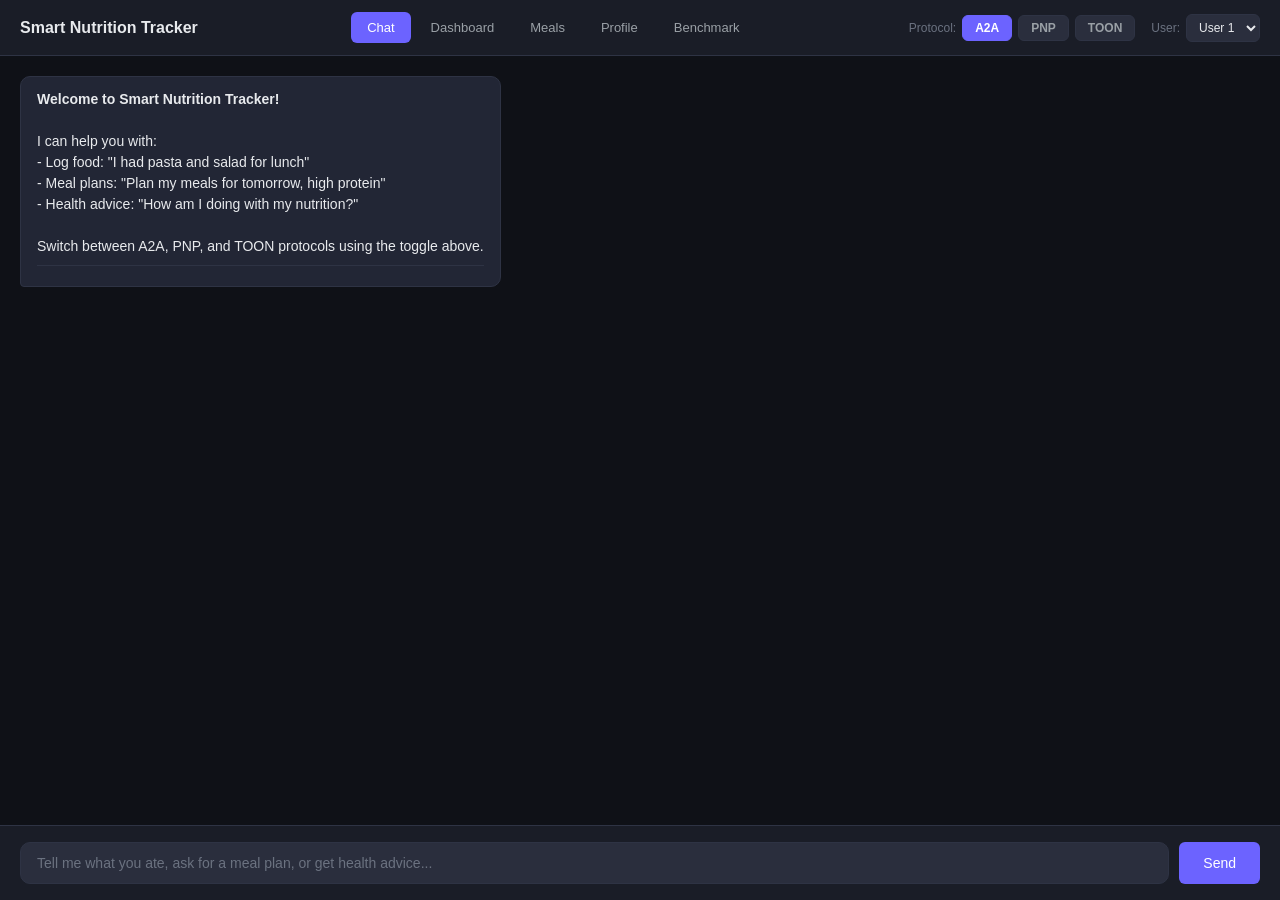
==== static/index.html @ 0459b923 "Initial commit: my_product project Multi-agent food logging and health advisory system with A2A prot" ====
<!DOCTYPE html>
<html lang="en">
<head>
    <meta charset="UTF-8">
    <meta name="viewport" content="width=device-width, initial-scale=1.0">
    <title>Smart Nutrition Tracker</title>
    <link rel="stylesheet" href="/static/style.css">
</head>
<body>
    <header class="app-header">
        <div class="header-left">
            <h1 class="app-title">Smart Nutrition Tracker</h1>
        </div>
        <div class="header-center">
            <nav class="main-nav">
                <button class="nav-btn active" data-page="chat">Chat</button>
                <button class="nav-btn" data-page="dashboard">Dashboard</button>
                <button class="nav-btn" data-page="meals">Meals</button>
                <button class="nav-btn" data-page="profile">Profile</button>
                <button class="nav-btn" data-page="benchmark">Benchmark</button>
            </nav>
        </div>
        <div class="header-right">
            <div class="protocol-toggle">
                <span class="toggle-label">Protocol:</span>
                <button class="toggle-btn active" data-protocol="a2a">A2A</button>
                <button class="toggle-btn" data-protocol="pnp">PNP</button>
                <button class="toggle-btn" data-protocol="toon">TOON</button>
            </div>
            <div class="user-selector">
                <label>User:</label>
                <select id="user-select">
                    <option value="1">User 1</option>
                </select>
            </div>
        </div>
    </header>

    <main class="app-main">

        <!-- CHAT -->
        <section id="page-chat" class="page active">
            <div class="chat-container">
                <div class="chat-messages" id="chat-messages"></div>
                <div class="chat-input-area">
                    <input type="text" id="chat-input" placeholder="Tell me what you ate, ask for a meal plan, or get health advice..." autocomplete="off">
                    <button id="chat-send" class="btn-primary">Send</button>
                </div>
            </div>
        </section>

        <!-- DASHBOARD -->
        <section id="page-dashboard" class="page">
            <div class="dashboard-grid">
                <div class="card">
                    <h2>Agent Status</h2>
                    <div id="agent-status-list"></div>
                </div>
                <div class="card">
                    <h2>Today's Nutrition</h2>
                    <div id="nutrition-bars"></div>
                </div>
                <div class="card">
                    <h2>Recent Meals</h2>
                    <div id="recent-meals-list"></div>
                </div>
                <div class="card">
                    <h2>System Metrics</h2>
                    <div id="system-metrics"></div>
                </div>
                <div class="card card-full-width">
                    <h2>Agent Communication</h2>
                    <div class="trace-controls">
                        <button id="traces-refresh" class="btn-secondary">Refresh Traces</button>
                        <span class="trace-hint">Click a trace to see the agent communication flow</span>
                    </div>
                    <div id="trace-list"></div>
                    <div id="trace-flow" style="display:none"></div>
                </div>
            </div>
        </section>

        <!-- MEAL HISTORY -->
        <section id="page-meals" class="page">
            <div class="meals-controls">
                <select id="meal-type-filter">
                    <option value="">All Types</option>
                    <option value="breakfast">Breakfast</option>
                    <option value="lunch">Lunch</option>
                    <option value="dinner">Dinner</option>
                    <option value="snack">Snack</option>
                </select>
                <button id="meals-refresh" class="btn-secondary">Refresh</button>
            </div>
            <div id="meal-edit-form" class="card meal-edit-card" style="display:none">
                <h2 id="meal-edit-title">Edit Meal</h2>
                <form id="meal-edit" class="meal-edit-grid">
                    <input type="hidden" name="meal_id" value="">
                    <div class="form-row"><label>Food Name</label><input name="food_name" type="text" required></div>
                    <div class="form-row">
                        <label>Meal Type</label>
                        <select name="meal_type">
                            <option value="breakfast">Breakfast</option>
                            <option value="lunch">Lunch</option>
                            <option value="dinner">Dinner</option>
                            <option value="snack">Snack</option>
                        </select>
                    </div>
                    <div class="form-row"><label>Calories</label><input name="calories" type="number" step="0.1"></div>
                    <div class="form-row"><label>Protein (g)</label><input name="protein_g" type="number" step="0.1"></div>
                    <div class="form-row"><label>Carbs (g)</label><input name="carbs_g" type="number" step="0.1"></div>
                    <div class="form-row"><label>Fat (g)</label><input name="fat_g" type="number" step="0.1"></div>
                    <div class="form-buttons">
                        <button type="submit" class="btn-primary">Save</button>
                        <button type="button" class="btn-secondary" id="meal-edit-cancel">Cancel</button>
                    </div>
                </form>
            </div>
            <div class="table-container">
                <table id="meals-table">
                    <thead>
                        <tr>
                            <th data-sort="meal_date">Date</th>
                            <th data-sort="meal_type">Type</th>
                            <th data-sort="food_name">Food</th>
                            <th data-sort="calories">Calories</th>
                            <th data-sort="protein_g">Protein (g)</th>
                            <th data-sort="carbs_g">Carbs (g)</th>
                            <th data-sort="fat_g">Fat (g)</th>
                            <th>Actions</th>
                        </tr>
                    </thead>
                    <tbody id="meals-tbody"></tbody>
                </table>
            </div>
        </section>

        <!-- PROFILE -->
        <section id="page-profile" class="page">
            <div class="profile-grid">
                <div class="card">
                    <h2>All Users</h2>
                    <div id="users-list"><p class="empty-state">Loading...</p></div>
                </div>
                <div class="card">
                    <h2 id="profile-form-title">Create New User</h2>
                    <form id="profile-form">
                        <input type="hidden" name="edit_user_id" value="">
                        <div class="form-row"><label>Username</label><input name="username" type="text" required></div>
                        <div class="form-row"><label>Age</label><input name="age" type="number" min="1" max="120"></div>
                        <div class="form-row"><label>Weight (kg)</label><input name="weight_kg" type="number" step="0.1"></div>
                        <div class="form-row"><label>Height (cm)</label><input name="height_cm" type="number" step="0.1"></div>
                        <div class="form-row">
                            <label>Gender</label>
                            <select name="gender">
                                <option value="">--</option>
                                <option value="male">Male</option>
                                <option value="female">Female</option>
                                <option value="other">Other</option>
                            </select>
                        </div>
                        <div class="form-row">
                            <label>Activity Level</label>
                            <select name="activity_level">
                                <option value="sedentary">Sedentary</option>
                                <option value="light">Light</option>
                                <option value="moderate" selected>Moderate</option>
                                <option value="active">Active</option>
                                <option value="very_active">Very Active</option>
                            </select>
                        </div>
                        <div class="form-row">
                            <label>Goal</label>
                            <select name="goal">
                                <option value="lose_weight">Lose Weight</option>
                                <option value="maintain" selected>Maintain</option>
                                <option value="gain_muscle">Gain Muscle</option>
                            </select>
                        </div>
                        <div class="form-row"><label>Daily Calorie Target</label><input name="daily_cal_target" type="number" value="2000"></div>
                        <div class="form-row"><label>Dietary Preferences (comma-separated)</label><input name="dietary_prefs" type="text" placeholder="vegetarian, keto..."></div>
                        <div class="form-row"><label>Allergies (comma-separated)</label><input name="allergies" type="text" placeholder="nuts, dairy..."></div>
                        <div class="form-buttons">
                            <button type="submit" class="btn-primary" id="profile-submit-btn">Create User</button>
                            <button type="button" class="btn-secondary" id="profile-cancel-btn" style="display:none">Cancel</button>
                        </div>
                        <div id="profile-form-msg"></div>
                    </form>
                </div>
            </div>
        </section>

        <!-- BENCHMARK -->
        <section id="page-benchmark" class="page">
            <div class="benchmark-controls">
                <button id="benchmark-load" class="btn-primary">Load Benchmark Results</button>
                <span style="font-size:12px;color:var(--text-muted);margin-left:12px;">Run <code>python benchmark.py --export</code> first to generate results</span>
            </div>
            <div id="benchmark-results"></div>
        </section>

    </main>

    <script src="/static/app.js"></script>
</body>
</html>
---- static/style.css ----
/* ============================================================
   Smart Nutrition Tracker — Web Interface Styles
   Dark theme, modern design, no external frameworks
   ============================================================ */

:root {
    --bg-primary: #0f1117;
    --bg-secondary: #1a1d27;
    --bg-card: #222635;
    --bg-input: #2a2e3d;
    --bg-hover: #2e3344;
    --text-primary: #e8eaed;
    --text-secondary: #9aa0a6;
    --text-muted: #6b7280;
    --accent: #6c63ff;
    --accent-hover: #7b73ff;
    --accent-glow: rgba(108, 99, 255, 0.25);
    --success: #34d399;
    --warning: #fbbf24;
    --danger: #f87171;
    --info: #60a5fa;
    --border: #2e3344;
    --font: -apple-system, BlinkMacSystemFont, 'Segoe UI', Roboto, sans-serif;
    --font-mono: 'Consolas', 'SF Mono', 'Fira Code', monospace;
    --radius: 10px;
    --radius-sm: 6px;
    --header-h: 56px;
}

* { margin: 0; padding: 0; box-sizing: border-box; }

body {
    font-family: var(--font);
    font-size: 14px;
    background: var(--bg-primary);
    color: var(--text-primary);
    height: 100vh;
    overflow: hidden;
}

/* ---- HEADER ---- */
.app-header {
    height: var(--header-h);
    background: var(--bg-secondary);
    border-bottom: 1px solid var(--border);
    display: flex;
    align-items: center;
    justify-content: space-between;
    padding: 0 20px;
    gap: 16px;
}

.app-title {
    font-size: 16px;
    font-weight: 600;
    white-space: nowrap;
    color: var(--text-primary);
}

.main-nav { display: flex; gap: 4px; }

.nav-btn {
    background: transparent;
    color: var(--text-secondary);
    border: none;
    padding: 8px 16px;
    border-radius: var(--radius-sm);
    cursor: pointer;
    font-size: 13px;
    font-weight: 500;
    transition: all 0.15s;
}
.nav-btn:hover { background: var(--bg-hover); color: var(--text-primary); }
.nav-btn.active { background: var(--accent); color: #fff; }

.header-right { display: flex; align-items: center; gap: 16px; }

.protocol-toggle { display: flex; align-items: center; gap: 6px; }
.toggle-label { font-size: 12px; color: var(--text-muted); }
.toggle-btn {
    background: var(--bg-input);
    color: var(--text-secondary);
    border: 1px solid var(--border);
    padding: 5px 12px;
    border-radius: var(--radius-sm);
    cursor: pointer;
    font-size: 12px;
    font-weight: 600;
    transition: all 0.15s;
}
.toggle-btn:hover { border-color: var(--accent); }
.toggle-btn.active { background: var(--accent); color: #fff; border-color: var(--accent); }

.user-selector { display: flex; align-items: center; gap: 6px; font-size: 12px; color: var(--text-muted); }
.user-selector select {
    background: var(--bg-input);
    color: var(--text-primary);
    border: 1px solid var(--border);
    padding: 5px 8px;
    border-radius: var(--radius-sm);
    font-size: 12px;
}

/* ---- MAIN ---- */
.app-main {
    height: calc(100vh - var(--header-h));
    overflow-y: auto;
}

.page { display: none; height: 100%; }
.page.active { display: flex; flex-direction: column; }

/* ---- CHAT PAGE ---- */
.chat-container { display: flex; flex-direction: column; height: 100%; }

.chat-messages {
    flex: 1;
    overflow-y: auto;
    padding: 20px;
    display: flex;
    flex-direction: column;
    gap: 12px;
}

.chat-bubble { max-width: 75%; padding: 12px 16px; border-radius: var(--radius); line-height: 1.5; }
.chat-user {
    align-self: flex-end;
    background: var(--accent);
    color: #fff;
    border-bottom-right-radius: 4px;
}
.chat-agent {
    align-self: flex-start;
    background: var(--bg-card);
    border: 1px solid var(--border);
    border-bottom-left-radius: 4px;
}
.chat-agent.error { border-color: var(--danger); }

.bubble-content { word-wrap: break-word; white-space: pre-wrap; }
.bubble-content strong { font-weight: 600; }

.bubble-footer {
    margin-top: 8px;
    padding-top: 8px;
    border-top: 1px solid var(--border);
    font-size: 11px;
    color: var(--text-muted);
    display: flex;
    gap: 12px;
    flex-wrap: wrap;
}
.bubble-footer .tag {
    background: var(--bg-input);
    padding: 2px 8px;
    border-radius: 4px;
    font-family: var(--font-mono);
}

.typing-indicator {
    align-self: flex-start;
    padding: 12px 16px;
    background: var(--bg-card);
    border: 1px solid var(--border);
    border-radius: var(--radius);
    font-size: 13px;
    color: var(--text-muted);
}
.typing-indicator span { animation: blink 1.4s infinite; }
.typing-indicator span:nth-child(2) { animation-delay: 0.2s; }
.typing-indicator span:nth-child(3) { animation-delay: 0.4s; }
@keyframes blink { 0%, 80%, 100% { opacity: 0.2; } 40% { opacity: 1; } }

.chat-input-area {
    padding: 16px 20px;
    background: var(--bg-secondary);
    border-top: 1px solid var(--border);
    display: flex;
    gap: 10px;
}

#chat-input {
    flex: 1;
    background: var(--bg-input);
    color: var(--text-primary);
    border: 1px solid var(--border);
    padding: 12px 16px;
    border-radius: var(--radius);
    font-size: 14px;
    outline: none;
    transition: border-color 0.15s;
}
#chat-input:focus { border-color: var(--accent); }
#chat-input::placeholder { color: var(--text-muted); }

/* ---- BUTTONS ---- */
.btn-primary {
    background: var(--accent);
    color: #fff;
    border: none;
    padding: 10px 24px;
    border-radius: var(--radius-sm);
    cursor: pointer;
    font-size: 14px;
    font-weight: 500;
    transition: background 0.15s;
}
.btn-primary:hover { background: var(--accent-hover); }
.btn-primary:disabled { opacity: 0.5; cursor: not-allowed; }

.btn-secondary {
    background: var(--bg-input);
    color: var(--text-primary);
    border: 1px solid var(--border);
    padding: 8px 16px;
    border-radius: var(--radius-sm);
    cursor: pointer;
    font-size: 13px;
    transition: all 0.15s;
}
.btn-secondary:hover { border-color: var(--accent); }

/* ---- DASHBOARD ---- */
#page-dashboard { overflow-y: auto; padding: 20px; }

.dashboard-grid {
    display: grid;
    grid-template-columns: repeat(auto-fit, minmax(340px, 1fr));
    gap: 16px;
}

.card {
    background: var(--bg-card);
    border: 1px solid var(--border);
    border-radius: var(--radius);
    padding: 20px;
}
.card h2 {
    font-size: 14px;
    font-weight: 600;
    color: var(--text-secondary);
    text-transform: uppercase;
    letter-spacing: 0.5px;
    margin-bottom: 16px;
}

/* Agent status */
.agent-row {
    display: flex;
    align-items: center;
    gap: 10px;
    padding: 8px 0;
    border-bottom: 1px solid var(--border);
}
.agent-row:last-child { border-bottom: none; }

.status-dot {
    width: 8px;
    height: 8px;
    border-radius: 50%;
    flex-shrink: 0;
}
.status-dot.online { background: var(--success); box-shadow: 0 0 6px var(--success); }
.status-dot.offline { background: var(--danger); }

.agent-name { font-weight: 500; flex: 1; }
.agent-reg-badge {
    font-size: 10px;
    padding: 1px 6px;
    border-radius: 3px;
    font-family: var(--font-mono);
    margin-right: 8px;
}
.agent-reg-badge.static { background: rgba(107, 114, 128, 0.2); color: var(--text-muted); }
.agent-reg-badge.dynamic { background: rgba(52, 211, 153, 0.2); color: var(--success); }
.agent-caps {
    font-size: 11px;
    color: var(--text-muted);
    padding: 2px 0 6px 18px;
    border-bottom: 1px solid var(--border);
}
.agent-status-text { font-size: 12px; color: var(--text-muted); }

/* Nutrition bars */
.nutrient-bar {
    margin-bottom: 14px;
}
.nutrient-bar:last-child { margin-bottom: 0; }
.nutrient-header {
    display: flex;
    justify-content: space-between;
    margin-bottom: 6px;
    font-size: 13px;
}
.nutrient-label { color: var(--text-secondary); }
.nutrient-value { color: var(--text-primary); font-weight: 500; font-family: var(--font-mono); }
.nutrient-track {
    height: 8px;
    background: var(--bg-input);
    border-radius: 4px;
    overflow: hidden;
}
.nutrient-fill {
    height: 100%;
    border-radius: 4px;
    transition: width 0.6s ease;
}

/* Recent meals */
.meal-item {
    display: flex;
    justify-content: space-between;
    align-items: center;
    padding: 8px 0;
    border-bottom: 1px solid var(--border);
    font-size: 13px;
}
.meal-item:last-child { border-bottom: none; }
.meal-name { flex: 1; }
.meal-type-badge {
    font-size: 11px;
    padding: 2px 8px;
    border-radius: 4px;
    background: var(--bg-input);
    color: var(--text-muted);
    margin-right: 12px;
}
.meal-cal { font-family: var(--font-mono); color: var(--text-secondary); font-size: 12px; }

/* Metrics */
.metric-row {
    display: flex;
    justify-content: space-between;
    padding: 8px 0;
    border-bottom: 1px solid var(--border);
    font-size: 13px;
}
.metric-row:last-child { border-bottom: none; }
.metric-value { font-family: var(--font-mono); color: var(--accent); }

/* ---- MEAL HISTORY ---- */
#page-meals { overflow-y: auto; padding: 20px; }

.meals-controls {
    display: flex;
    gap: 10px;
    margin-bottom: 16px;
    align-items: center;
}
.meals-controls select {
    background: var(--bg-input);
    color: var(--text-primary);
    border: 1px solid var(--border);
    padding: 8px 12px;
    border-radius: var(--radius-sm);
    font-size: 13px;
}

.table-container { overflow-x: auto; }

table {
    width: 100%;
    border-collapse: collapse;
    font-size: 13px;
}
thead th {
    background: var(--bg-secondary);
    color: var(--text-secondary);
    font-weight: 600;
    text-transform: uppercase;
    font-size: 11px;
    letter-spacing: 0.5px;
    padding: 12px 14px;
    text-align: left;
    cursor: pointer;
    border-bottom: 2px solid var(--border);
    user-select: none;
    white-space: nowrap;
}
thead th:hover { color: var(--accent); }
thead th.sorted { color: var(--accent); }

tbody tr {
    border-bottom: 1px solid var(--border);
    transition: background 0.1s;
}
tbody tr:hover { background: var(--bg-hover); }
tbody td {
    padding: 10px 14px;
    white-space: nowrap;
}
td.num { font-family: var(--font-mono); text-align: right; }

.empty-state {
    text-align: center;
    padding: 40px;
    color: var(--text-muted);
}

/* ---- PROFILE ---- */
#page-profile { overflow-y: auto; padding: 20px; }

.profile-grid {
    display: grid;
    grid-template-columns: repeat(auto-fit, minmax(380px, 1fr));
    gap: 16px;
}

.profile-field {
    display: flex;
    justify-content: space-between;
    padding: 8px 0;
    border-bottom: 1px solid var(--border);
    font-size: 13px;
}
.profile-field:last-child { border-bottom: none; }
.profile-field-label { color: var(--text-muted); }
.profile-field-value { font-weight: 500; }

.form-row {
    margin-bottom: 14px;
}
.form-row label {
    display: block;
    font-size: 12px;
    color: var(--text-muted);
    margin-bottom: 4px;
}
.form-row input,
.form-row select {
    width: 100%;
    background: var(--bg-input);
    color: var(--text-primary);
    border: 1px solid var(--border);
    padding: 10px 12px;
    border-radius: var(--radius-sm);
    font-size: 13px;
    outline: none;
    transition: border-color 0.15s;
}
.form-row input:focus,
.form-row select:focus { border-color: var(--accent); }

.form-message {
    margin-top: 12px;
    padding: 10px 14px;
    border-radius: var(--radius-sm);
    font-size: 13px;
}
.form-message.success { background: rgba(52, 211, 153, 0.15); color: var(--success); }
.form-message.error { background: rgba(248, 113, 113, 0.15); color: var(--danger); }

/* User cards */
.user-card {
    background: var(--bg-input);
    border: 1px solid var(--border);
    border-radius: var(--radius-sm);
    padding: 12px 14px;
    margin-bottom: 10px;
    transition: border-color 0.15s;
}
.user-card.selected { border-color: var(--accent); box-shadow: 0 0 8px var(--accent-glow); }

.user-card-header {
    display: flex;
    justify-content: space-between;
    align-items: center;
    margin-bottom: 6px;
}
.user-card-name { font-weight: 600; font-size: 14px; }
.user-card-id { font-size: 11px; color: var(--text-muted); font-family: var(--font-mono); }

.user-card-details {
    display: flex;
    gap: 12px;
    flex-wrap: wrap;
    font-size: 12px;
    color: var(--text-secondary);
    margin-bottom: 8px;
}

.user-card-actions { display: flex; gap: 6px; }

.btn-small {
    padding: 4px 12px;
    border-radius: 4px;
    font-size: 11px;
    font-weight: 600;
    cursor: pointer;
    border: 1px solid var(--border);
    transition: all 0.15s;
}
.btn-select { background: var(--bg-card); color: var(--text-primary); }
.btn-select:hover { border-color: var(--accent); color: var(--accent); }
.btn-edit { background: var(--bg-card); color: var(--info); border-color: var(--info); }
.btn-edit:hover { background: rgba(96, 165, 250, 0.15); }
.btn-delete { background: var(--bg-card); color: var(--danger); border-color: var(--danger); }
.btn-delete:hover { background: rgba(248, 113, 113, 0.15); }

.form-buttons { display: flex; gap: 10px; align-items: center; }

/* ---- CALORIE ALERT ---- */
.calorie-alert {
    background: rgba(248, 113, 113, 0.15);
    border: 1px solid var(--danger);
    color: var(--danger);
    padding: 10px 14px;
    border-radius: var(--radius-sm);
    font-size: 13px;
    font-weight: 500;
    margin-bottom: 14px;
}
.calorie-warning {
    background: rgba(251, 191, 36, 0.15);
    border: 1px solid var(--warning);
    color: var(--warning);
    padding: 10px 14px;
    border-radius: var(--radius-sm);
    font-size: 13px;
    font-weight: 500;
    margin-bottom: 14px;
}

/* ---- MEAL EDIT ---- */
.meal-edit-card {
    margin-bottom: 16px;
}
.meal-edit-grid {
    display: grid;
    grid-template-columns: repeat(auto-fit, minmax(180px, 1fr));
    gap: 10px;
    align-items: end;
}
.meal-edit-grid .form-buttons {
    grid-column: 1 / -1;
}
.meal-actions {
    white-space: nowrap;
}
.meal-actions .btn-small { margin-right: 4px; }

/* ---- AGENT COMMUNICATION / TRACES ---- */
.card-full-width { grid-column: 1 / -1; }

.trace-controls {
    display: flex;
    align-items: center;
    gap: 12px;
    margin-bottom: 14px;
}
.trace-hint { font-size: 11px; color: var(--text-muted); }

/* Trace list — recent trace entries */
.trace-list-item {
    display: flex;
    align-items: center;
    gap: 12px;
    padding: 8px 12px;
    border: 1px solid var(--border);
    border-radius: var(--radius-sm);
    margin-bottom: 6px;
    cursor: pointer;
    transition: all 0.15s;
    font-size: 13px;
}
.trace-list-item:hover { border-color: var(--accent); background: var(--bg-hover); }
.trace-list-item.active { border-color: var(--accent); box-shadow: 0 0 8px var(--accent-glow); }
.trace-list-item.has-error { border-left: 3px solid var(--danger); }

.trace-id { font-family: var(--font-mono); font-size: 11px; color: var(--accent); min-width: 110px; }
.trace-time { font-size: 11px; color: var(--text-muted); min-width: 80px; }
.trace-action { flex: 1; color: var(--text-secondary); }
.trace-steps-count {
    font-size: 11px;
    background: var(--bg-input);
    padding: 2px 8px;
    border-radius: 4px;
    color: var(--text-muted);
}

/* Flowchart container */
.trace-flow-container {
    margin-top: 16px;
    padding: 16px;
    background: var(--bg-input);
    border-radius: var(--radius);
    border: 1px solid var(--border);
}
.trace-flow-header {
    display: flex;
    justify-content: space-between;
    align-items: center;
    margin-bottom: 14px;
}
.trace-flow-title {
    font-size: 13px;
    font-weight: 600;
    color: var(--text-primary);
}
.trace-flow-close {
    background: none;
    border: 1px solid var(--border);
    color: var(--text-muted);
    padding: 4px 10px;
    border-radius: 4px;
    cursor: pointer;
    font-size: 11px;
}
.trace-flow-close:hover { color: var(--text-primary); border-color: var(--text-muted); }

/* Flowchart nodes */
.flow-chain {
    display: flex;
    align-items: center;
    gap: 0;
    overflow-x: auto;
    padding: 10px 0;
}

.flow-node {
    flex-shrink: 0;
    background: var(--bg-card);
    border: 1px solid var(--border);
    border-radius: var(--radius-sm);
    padding: 10px 14px;
    min-width: 140px;
    max-width: 200px;
    text-align: center;
    position: relative;
}
.flow-node.llm { border-color: var(--info); }
.flow-node.error { border-color: var(--danger); }
.flow-node.cache { border-color: var(--success); }

.flow-node-agent {
    font-size: 12px;
    font-weight: 600;
    color: var(--text-primary);
    margin-bottom: 4px;
}
.flow-node-action {
    font-size: 11px;
    color: var(--text-secondary);
    margin-bottom: 6px;
    word-break: break-word;
}
.flow-node-meta {
    display: flex;
    justify-content: center;
    gap: 6px;
    flex-wrap: wrap;
}
.flow-badge {
    font-size: 10px;
    padding: 1px 6px;
    border-radius: 3px;
    font-family: var(--font-mono);
}
.flow-badge.time { background: rgba(108, 99, 255, 0.2); color: var(--accent); }
.flow-badge.proto { background: rgba(96, 165, 250, 0.2); color: var(--info); }
.flow-badge.llm-badge { background: rgba(251, 191, 36, 0.2); color: var(--warning); }
.flow-badge.tokens { background: rgba(52, 211, 153, 0.2); color: var(--success); }
.flow-badge.err { background: rgba(248, 113, 113, 0.2); color: var(--danger); }

/* Arrow between nodes */
.flow-arrow {
    flex-shrink: 0;
    display: flex;
    align-items: center;
    padding: 0 4px;
    color: var(--text-muted);
    font-size: 16px;
}

/* Flow summary bar */
.flow-summary {
    display: flex;
    gap: 16px;
    margin-top: 12px;
    padding-top: 10px;
    border-top: 1px solid var(--border);
    font-size: 12px;
    color: var(--text-muted);
    flex-wrap: wrap;
}
.flow-summary span { display: flex; align-items: center; gap: 4px; }
.flow-summary .value { color: var(--text-primary); font-weight: 600; font-family: var(--font-mono); }

/* ---- BENCHMARK ---- */
#page-benchmark { overflow-y: auto; padding: 20px; }

.benchmark-controls { margin-bottom: 20px; }

.benchmark-table { margin-bottom: 24px; }

.bar-chart {
    display: flex;
    align-items: flex-end;
    gap: 16px;
    height: 220px;
    padding: 20px 0;
    border-bottom: 2px solid var(--border);
    margin-bottom: 8px;
}
.bar-group {
    flex: 1;
    display: flex;
    flex-direction: column;
    align-items: center;
    height: 100%;
    justify-content: flex-end;
}
.bar {
    width: 100%;
    max-width: 80px;
    background: var(--accent);
    border-radius: 4px 4px 0 0;
    display: flex;
    align-items: flex-start;
    justify-content: center;
    padding-top: 6px;
    transition: height 0.6s ease;
    min-height: 2px;
}
.bar-value {
    font-size: 11px;
    font-weight: 600;
    color: #fff;
    font-family: var(--font-mono);
}
.bar-label {
    font-size: 11px;
    color: var(--text-muted);
    text-align: center;
    margin-top: 8px;
    max-width: 90px;
    word-wrap: break-word;
}

.chart-title {
    font-size: 14px;
    font-weight: 600;
    color: var(--text-secondary);
    margin-bottom: 12px;
}

.bar.size-bar { background: var(--info); }

/* ---- TOAST ---- */
.toast {
    position: fixed;
    top: 70px;
    right: 20px;
    padding: 12px 20px;
    border-radius: var(--radius-sm);
    font-size: 13px;
    z-index: 1000;
    animation: slideIn 0.3s, fadeOut 0.3s 2.7s;
    animation-fill-mode: forwards;
}
.toast.success { background: var(--success); color: #000; }
.toast.error { background: var(--danger); color: #fff; }
@keyframes slideIn { from { transform: translateX(100px); opacity: 0; } to { transform: translateX(0); opacity: 1; } }
@keyframes fadeOut { from { opacity: 1; } to { opacity: 0; } }

/* ---- RESPONSIVE ---- */
@media (max-width: 768px) {
    .app-header { flex-wrap: wrap; height: auto; padding: 10px 12px; gap: 8px; }
    .header-left { width: 100%; }
    .main-nav { overflow-x: auto; }
    .nav-btn { padding: 6px 10px; font-size: 12px; }
    .dashboard-grid { grid-template-columns: 1fr; }
    .profile-grid { grid-template-columns: 1fr; }
    .chat-bubble { max-width: 90%; }
    .app-main { height: calc(100vh - 100px); }
}
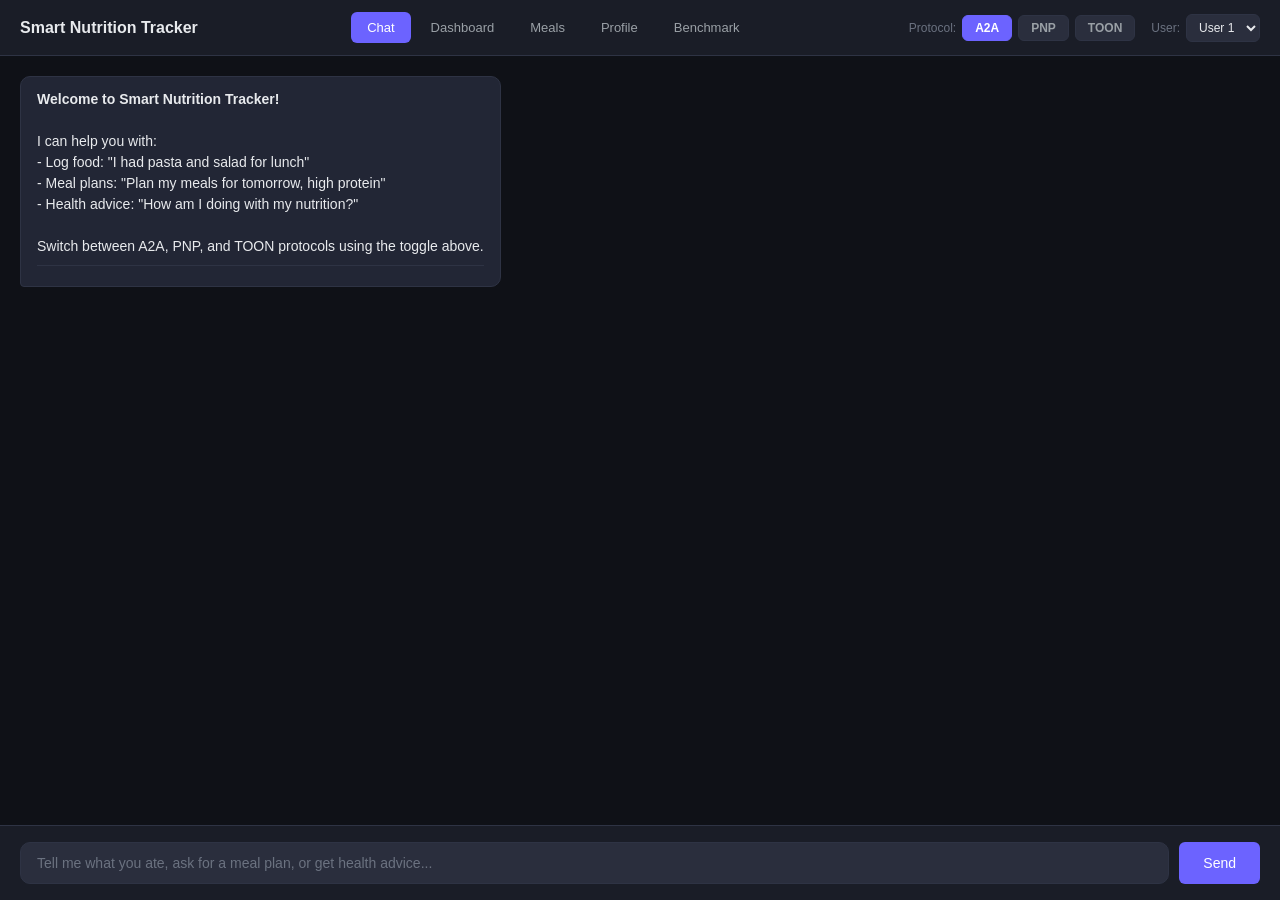
==== commit aadc7834: "Show protocol toggle (A2A/PNP/TOON) in public mode The protocol selector had the dev-only class, hid" ====
--- a/static/index.html
+++ b/static/index.html
@@ -17,7 +17,7 @@
                 <button class="nav-btn" data-page="dashboard">Dashboard</button>
                 <button class="nav-btn" data-page="meals">Meals</button>
                 <button class="nav-btn" data-page="profile">Profile</button>
-                <button class="nav-btn" data-page="benchmark">Benchmark</button>
+                <button class="nav-btn dev-only" data-page="benchmark">Benchmark</button>
             </nav>
         </div>
         <div class="header-right">
@@ -52,7 +52,7 @@
         <!-- DASHBOARD -->
         <section id="page-dashboard" class="page">
             <div class="dashboard-grid">
-                <div class="card">
+                <div class="card dev-only">
                     <h2>Agent Status</h2>
                     <div id="agent-status-list"></div>
                 </div>
@@ -64,11 +64,11 @@
                     <h2>Recent Meals</h2>
                     <div id="recent-meals-list"></div>
                 </div>
-                <div class="card">
+                <div class="card dev-only">
                     <h2>System Metrics</h2>
                     <div id="system-metrics"></div>
                 </div>
-                <div class="card card-full-width">
+                <div class="card card-full-width dev-only">
                     <h2>Agent Communication</h2>
                     <div class="trace-controls">
                         <button id="traces-refresh" class="btn-secondary">Refresh Traces</button>
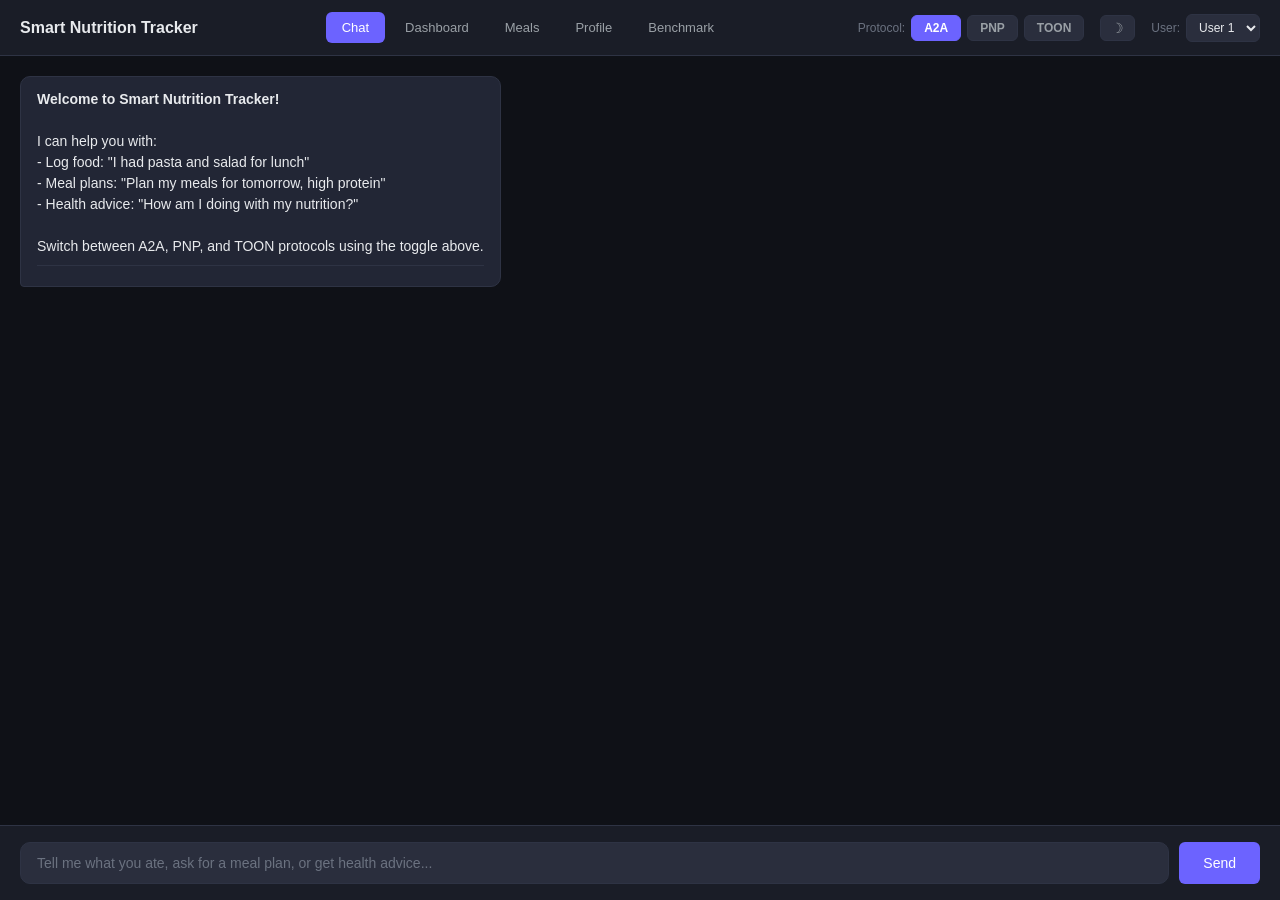
==== commit a86289b3: "Add light/dark mode toggle with localStorage persistence - Add light theme CSS variables via [data-t" ====
--- a/static/index.html
+++ b/static/index.html
@@ -27,6 +27,7 @@
                 <button class="toggle-btn" data-protocol="pnp">PNP</button>
                 <button class="toggle-btn" data-protocol="toon">TOON</button>
             </div>
+            <button id="theme-toggle" class="theme-toggle" title="Toggle light/dark mode">&#9789;</button>
             <div class="user-selector">
                 <label>User:</label>
                 <select id="user-select">
--- a/static/style.css
+++ b/static/style.css
@@ -27,6 +27,25 @@
     --header-h: 56px;
 }
 
+[data-theme="light"] {
+    --bg-primary: #f5f6fa;
+    --bg-secondary: #ffffff;
+    --bg-card: #ffffff;
+    --bg-input: #eef0f5;
+    --bg-hover: #e4e7ed;
+    --text-primary: #1a1d27;
+    --text-secondary: #4b5563;
+    --text-muted: #9ca3af;
+    --accent: #6c63ff;
+    --accent-hover: #5b52ee;
+    --accent-glow: rgba(108, 99, 255, 0.15);
+    --success: #059669;
+    --warning: #d97706;
+    --danger: #dc2626;
+    --info: #2563eb;
+    --border: #d1d5db;
+}
+
 * { margin: 0; padding: 0; box-sizing: border-box; }
 
 body {
@@ -90,6 +109,19 @@
 }
 .toggle-btn:hover { border-color: var(--accent); }
 .toggle-btn.active { background: var(--accent); color: #fff; border-color: var(--accent); }
+
+.theme-toggle {
+    background: var(--bg-input);
+    color: var(--text-secondary);
+    border: 1px solid var(--border);
+    padding: 5px 10px;
+    border-radius: var(--radius-sm);
+    cursor: pointer;
+    font-size: 14px;
+    line-height: 1;
+    transition: all 0.15s;
+}
+.theme-toggle:hover { border-color: var(--accent); }
 
 .user-selector { display: flex; align-items: center; gap: 6px; font-size: 12px; color: var(--text-muted); }
 .user-selector select {
